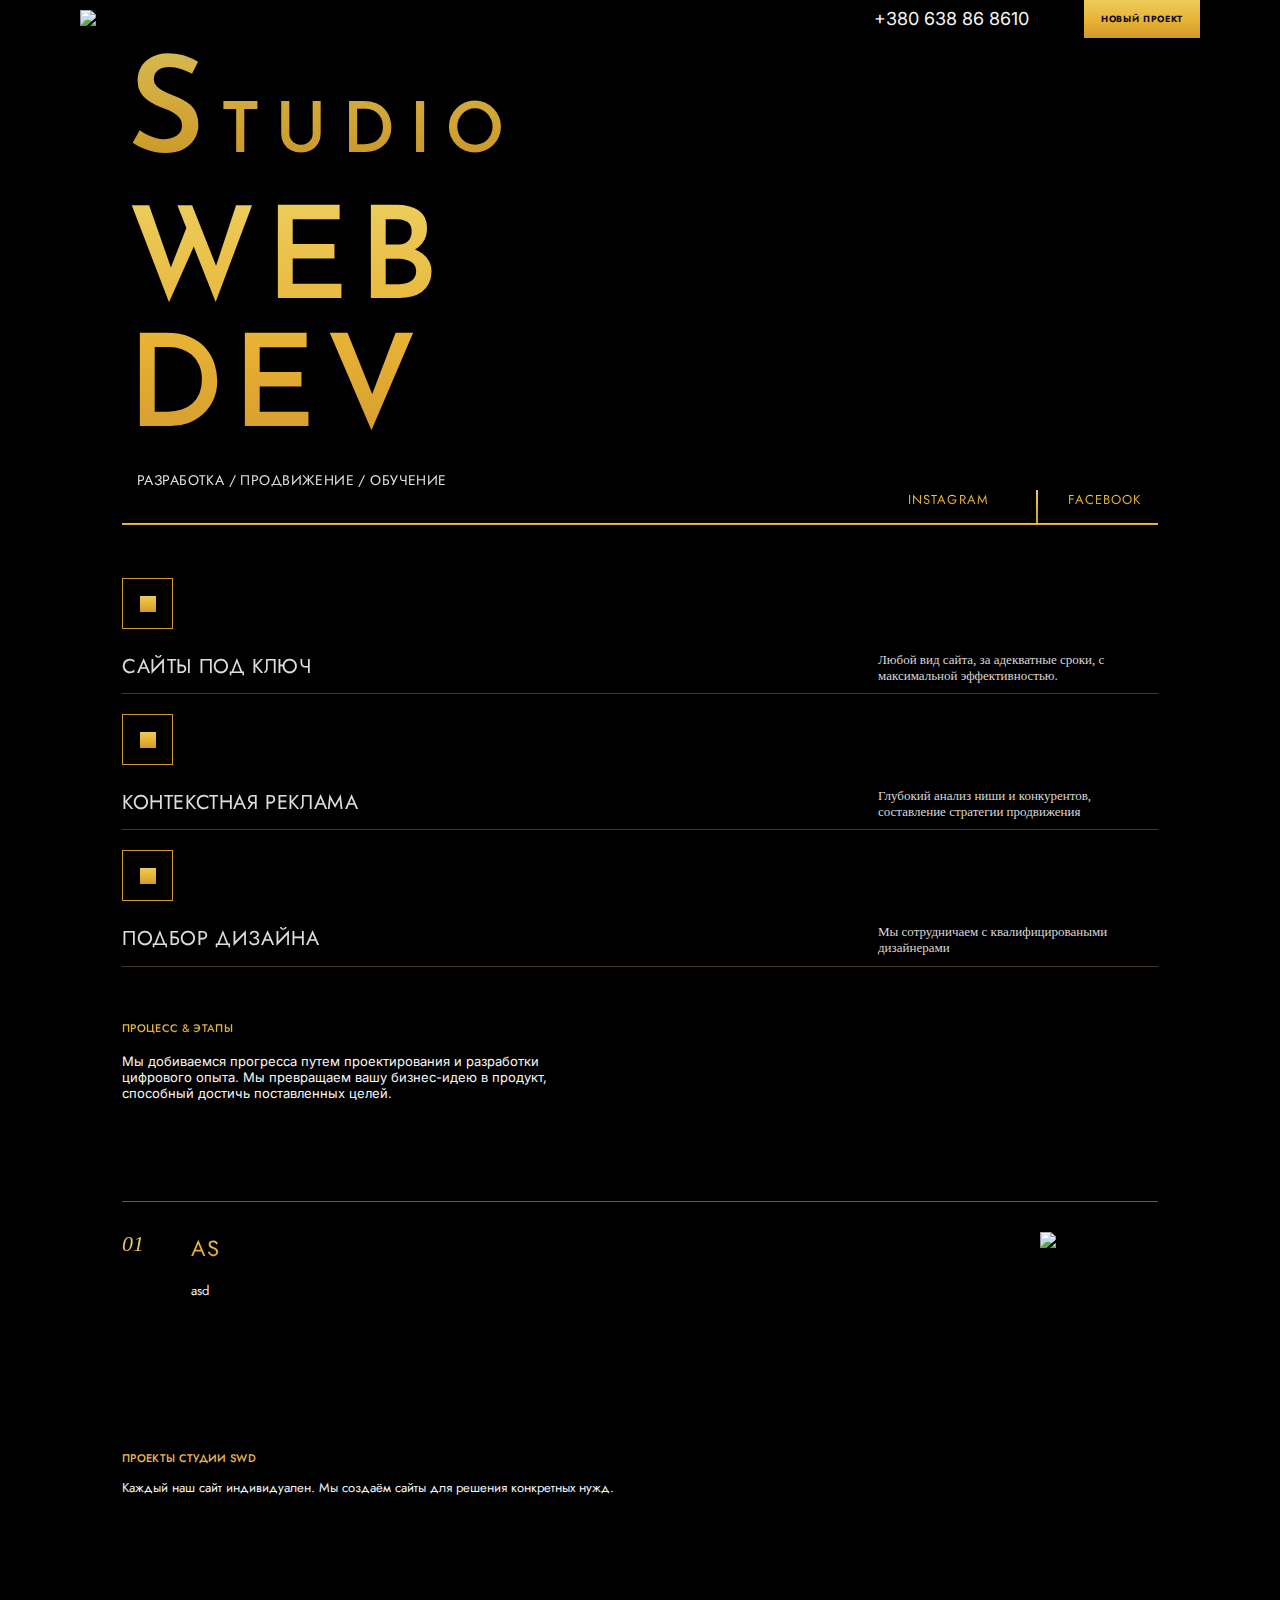
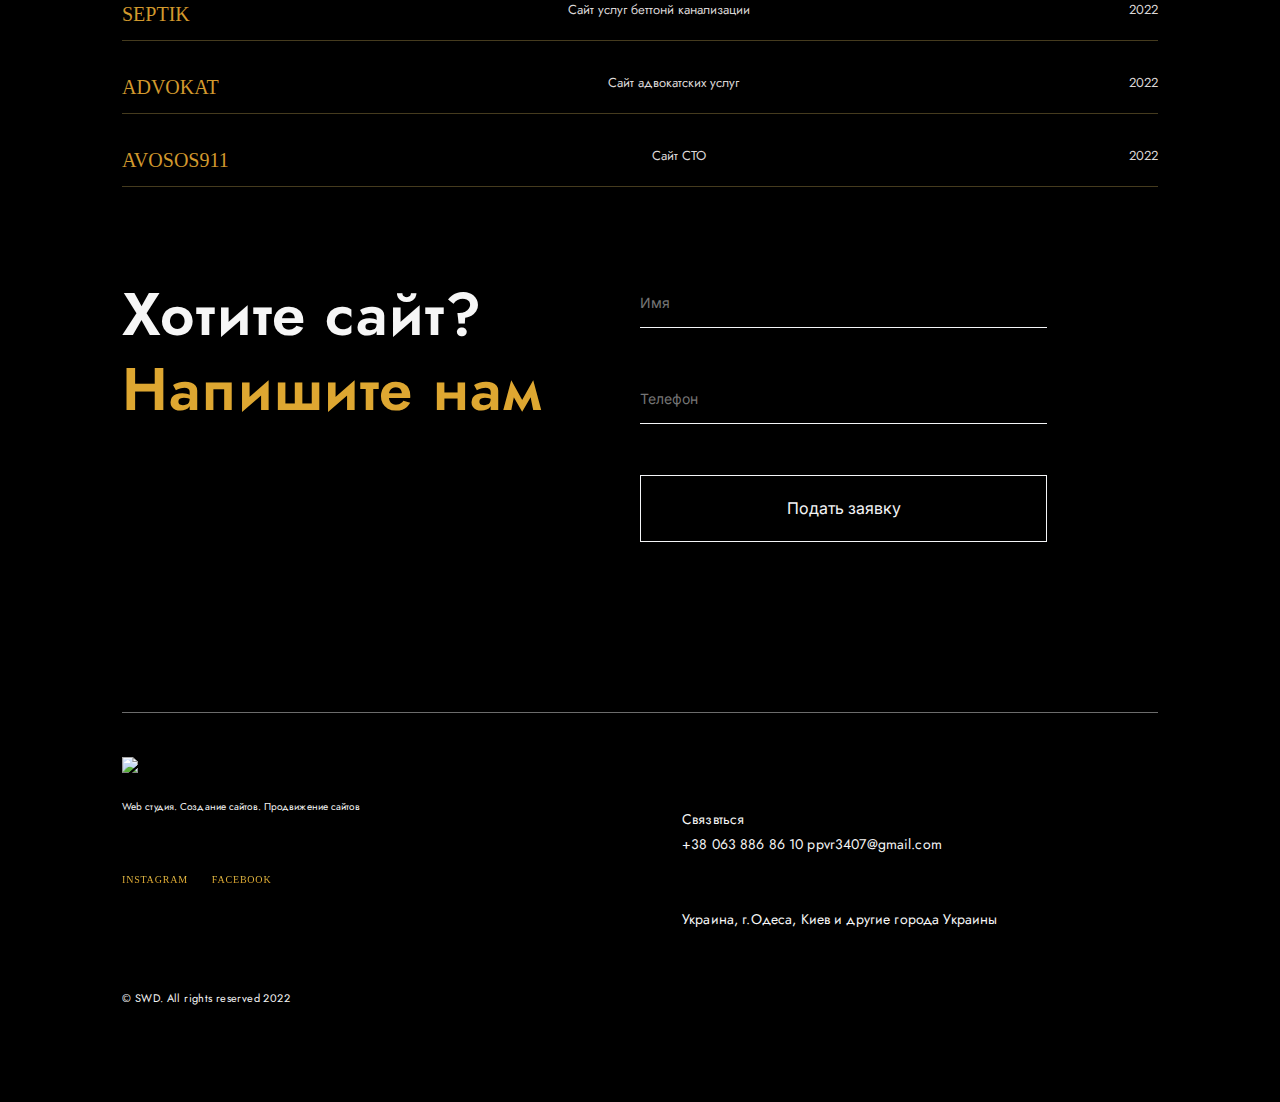
==== index.html @ de2f33b8 "+" ====
<!DOCTYPE html>
<html lang="ru">
  <head>
    <meta charset="UTF-8" />
    <meta http-equiv="X-UA-Compatible" content="IE=edge" />
    <link rel="preconnect" href="https://fonts.googleapis.com" />
    <link rel="preconnect" href="https://fonts.gstatic.com" crossorigin />
    <link
      href="https://fonts.googleapis.com/css2?family=Inter:wght@400;700;900&family=Josefin+Sans:ital,wght@0,100;0,200;0,300;0,400;0,500;0,600;0,700;1,100;1,200;1,300;1,400;1,500;1,600;1,700&family=Jost:ital,wght@0,400;0,500;0,700;0,800;0,900;1,400;1,500;1,800;1,900&display=swap"
      rel="stylesheet"
    />
    <link rel="preconnect" href="https://fonts.googleapis.com" />
    <link rel="preconnect" href="https://fonts.gstatic.com" crossorigin />
    <link rel="preconnect" href="https://fonts.googleapis.com" />
    <link rel="preconnect" href="https://fonts.gstatic.com" crossorigin />

    <link rel="stylesheet" href="./style/style.css" />
    <meta name="viewport" content="width=device-width, initial-scale=1.0" />

    <title>Сайт под ключ.Разработка сайта.Продвижение сайта от WEB-DEV</title>
  </head>
  <body>
    <div class="container">
      <header>
        <img src="./img/icons/SWD-white_300ppi 1.png" alt="logo" />
        <div class="links">
          <a class="link" href="tel:+380638868610">+380 638 86 8610</a>
          <a class="new_link" href="#prog">НОВЫЙ ПРОЕКТ</a>
        </div>
      </header>
      <div class="flex">
        <div class="left">
          <div class="studio">S<span>TUDIO</span></div>
          <div class="dev">
            WEB
            <br />
            DEV
          </div>
        </div>
        <div id="right" class="right">
          <img src="./img/Group 38.png" alt="" />
        </div>
      </div>
      <div class="content">
        <h2>Разработка / Продвижение / обучение</h2>
        <div class="links_social">
          <a href="">Instagram</a>
          <span></span>
          <a href="">Facebook</a>
        </div>
        <div class="line"></div>
        <!-- ---------------------------------------------- -->
        <main class="services">
          <div class="services_item">
            <div class="services_square"><span></span></div>
            <div class="services_h1">
              <h2>Сайты под ключ</h2>
              <p>
                Любой вид сайта, за адекватные сроки, с максимальной
                эффективностью.
              </p>
            </div>
            <div class="services_line"></div>
          </div>
          <div class="services_item mt-20">
            <div class="services_square"><span></span></div>
            <div class="services_h1">
              <h2>Контекстная реклама</h2>
              <p>
                Глубокий анализ ниши и конкурентов, составление стратегии
                продвижения
              </p>
            </div>
            <div class="services_line"></div>
          </div>
          <div class="services_item mt-20">
            <div class="services_square"><span></span></div>
            <div class="services_h1">
              <h2>Подбор дизайна</h2>
              <p>Мы сотрудничаем с квалифицироваными дизайнерами</p>
            </div>
            <div class="services_line"></div>
          </div>
        </main>
        <!-- ---------------------------------------------- -->
        <section class="processes">
          <p>Процесс & Этапы</p>
          <span
            >Мы добиваемся прогресса путем проектирования и разработки цифрового
            опыта. Мы превращаем вашу бизнес-идею в продукт, способный достичь
            поставленных целей.</span
          >
          <div class="item">
            <div class="line"></div>
            <div class="item_container">
              <div class="number">01</div>
              <div class="text">
                <p>as</p>
                <span>asd</span>
              </div>
              <img
                width="101.41"
                height="103.67"
                src="./img/Vector 9.svg"
                alt="arrow"
              />
            </div>
          </div>
        </section>
        <!-- ---------------------------------------------- -->
        <section class="projects">
          <h3>ПРОЕКТЫ СТУДИИ SWD</h3>
          <p>
            Каждый наш сайт индивидуален. Мы создаём сайты для решения
            конкретных нужд.
          </p>
          <div class="item">
            <div class="item_container">
              <p class="h-1">Septik</p>
              <p>Сайт услуг беттонй канализации</p>
              <p>2022</p>
            </div>
            <div class="item_line"></div>
          </div>
          <div class="item mt-20">
            <div class="item_container">
              <p class="h-1">Advokat</p>
              <p>Сайт адвокатских услуг</p>
              <p>2022</p>
            </div>
            <div class="item_line"></div>
          </div>
          <div class="item mt-20">
            <div class="item_container">
              <p class="h-1">Avosos911</p>
              <p>Сайт СТО</p>
              <p>2022</p>
            </div>
            <div id="prog" class="item_line"></div>
          </div>
        </section>

        <!-- ---------------------------------------------- -->
        <section class="send">
          <div class="right">
            <div class="name">
              Хотите сайт?
              <br />
              <span>Напишите нам</span>
            </div>
          </div>
          <div class="left">
            <input id="name" placeholder="Имя" type="text" />
            <input id="phone" class="mt-45" placeholder="Телефон" type="text" />
            <button id="button">Подать заявку</button>
          </div>
        </section>
        <div class="line-s"></div>
        <!-- ---------------------------------------------- -->
        <footer>
          <div class="container">
            <div class="left">
              <img
                width="104"
                height="104"
                src="./img/SWD-white_300ppi 2.png"
                alt="web_dev"
              />
              <p>Web студия. Создание сайтов. Продвижение сайтов</p>
              <div class="butoons">
                <a href="">Instagram</a>
                <a href="">Facebook</a>
              </div>
              <div class="reserved">© SWD. All rights reserved 2022</div>
            </div>
            <div class="right">
              <p>Связвться</p>
              <a href="tel:+380638868610">+38 063 886 86 10</a>
              <a href="mailto:ppvr3407@gmail.com">ppvr3407@gmail.com</a>
              <p>Украина, г.Одеса, Киев и другие города Украины</p>
            </div>
          </div>
        </footer>
      </div>
    </div>
  </body>
  <script src="./javascript/main.js"></script>
  <script
    type="text/javascript"
    src="https://cdn.jsdelivr.net/npm/@emailjs/browser@3/dist/email.min.js"
  ></script>
</html>
<!-- Josefin Sans -->
<!-- Jost -->
<!-- Proxima Nova -->
<!-- Inter -->
---- style/style.css ----
* {
  margin: 0;
  padding: 0;
  text-decoration: none;
  list-style-type: none;
}

.mt-20 {
  margin-top: 20px;
}

.container {
  width: 1120px;
  margin: 0 auto;
}

body {
  overflow-x: hidden;
  background-color: black;
}
body header {
  background-color: black;
  width: 100%;
  display: flex;
  align-items: center;
  justify-content: space-between;
}
body header .links {
  display: flex;
  align-items: center;
}
body header .links .link {
  display: block;
  margin-right: 55px;
  cursor: pointer;
  font-family: "Inter";
  font-style: normal;
  font-weight: 400;
  font-size: 18px;
  line-height: 22px;
  color: #f6f6f6;
}
body header .links .new_link {
  display: block;
  cursor: pointer;
  width: 116px;
  height: 38px;
  background: linear-gradient(180deg, #eccc5a 0.98%, #e7b234 54.86%, #d2992d 100%);
  display: flex;
  justify-content: center;
  align-items: center;
  font-family: "Jost";
  font-style: normal;
  font-weight: 700;
  font-size: 9px;
  line-height: 123.29%;
  text-align: center;
  letter-spacing: 0.07em;
  text-transform: uppercase;
  color: #0d0d0d;
}
body .flex {
  display: flex;
  justify-content: space-between;
}
body .flex .studio {
  margin-left: 47px;
  margin-top: 13px;
  font-family: "Josefin Sans";
  font-style: normal;
  font-weight: 600;
  font-size: 135px;
  line-height: 135px;
  letter-spacing: 0.105em;
  text-transform: uppercase;
  background: linear-gradient(180deg, #eccc5a 0.98%, #e7b234 54.86%, #d2992d 100%);
  -webkit-background-clip: text;
  -webkit-text-fill-color: transparent;
  background-clip: text;
  text-fill-color: transparent;
  opacity: 0.9;
}
body .flex .studio span {
  font-size: 70px;
}
body .flex .dev {
  margin-left: 47px;
  font-family: "Josefin Sans";
  font-style: normal;
  font-weight: 600;
  font-size: 128px;
  line-height: 128px;
  letter-spacing: 0.065em;
  text-transform: uppercase;
  background: linear-gradient(180deg, #eccc5a 0.98%, #e7b234 54.86%, #d2992d 100%);
  -webkit-background-clip: text;
  -webkit-text-fill-color: transparent;
  background-clip: text;
  text-fill-color: transparent;
}
body .content {
  width: 1036px;
  margin: 0 auto;
}
body .content h2 {
  margin-top: 12px;
  margin-left: 15px;
  font-family: "Jost";
  font-style: normal;
  font-weight: 400;
  font-size: 14px;
  line-height: 20px;
  letter-spacing: 0.03em;
  text-transform: uppercase;
  color: #f6f6f6;
  opacity: 0.9;
}
body .content .links_social {
  width: 100%;
  display: flex;
  justify-content: end;
}
body .content .links_social a {
  display: block;
  margin-bottom: 14px;
  cursor: pointer;
  font-family: "Jost";
  font-style: normal;
  font-weight: 400;
  font-size: 13px;
  line-height: 19px;
  letter-spacing: 0.08em;
  text-transform: uppercase;
  background: linear-gradient(180deg, #eccc5a 0.98%, #e7b234 54.86%, #d2992d 100%);
  -webkit-background-clip: text;
  -webkit-text-fill-color: transparent;
  background-clip: text;
}
body .content .links_social a::after {
  display: inline-block;
  margin-left: 7px;
  content: " ";
  width: 10px;
  height: 10px;
  background-image: url("../img/icons/Vector 4.svg");
}
body .content .links_social span {
  margin-right: 30px;
  margin-left: 30px;
  width: 2px;
  background: linear-gradient(180deg, #eccc5a 0.98%, #e7b234 54.86%, #d2992d 100%);
}
body .content .line {
  width: 100%;
  height: 2px;
  background: linear-gradient(180deg, #eccc5a 0.98%, #e7b234 54.86%, #d2992d 100%);
}
body .content .services {
  margin-top: 53px;
}
body .content .services_item {
  display: flex;
  flex-direction: column;
}
body .content .services_item .services_square {
  display: flex;
  justify-content: center;
  align-items: center;
  width: 49px;
  height: 49px;
  border: 1px solid #d2992d;
}
body .content .services_item .services_square span {
  width: 16px;
  height: 16px;
  background: linear-gradient(180deg, #eccc5a 0.98%, #e7b234 54.86%, #d2992d 100%);
}
body .content .services_item .services_h1 {
  margin-top: 23px;
  display: flex;
  justify-content: space-between;
}
body .content .services_item .services_h1 h2 {
  font-family: "Jost";
  font-style: normal;
  font-weight: 400;
  font-size: 20px;
  line-height: 29px;
  letter-spacing: 0.03em;
  text-transform: uppercase;
  color: #f6f6f6;
  margin: 0;
  padding: 0;
}
body .content .services_item .services_h1 p {
  width: 280px;
  font-family: "Plain";
  font-style: normal;
  font-weight: 400;
  font-size: 13px;
  line-height: 120%;
  color: #dbd7d7;
}
body .content .services_item .services_line {
  margin-top: 10px;
  width: 100%;
  height: 1px;
  background-color: #453b1e;
}
body .content .projects {
  margin-top: 50px;
}
body .content .projects h3 {
  margin: 0;
  padding: 0;
  font-family: "Jost";
  font-style: normal;
  font-weight: 500;
  font-size: 11px;
  line-height: 16px;
  letter-spacing: 0.03em;
  color: #ebb756;
}
body .content .projects p {
  margin-top: 14px;
  margin-bottom: 93px;
  font-family: "Jost";
  font-style: normal;
  font-weight: 400;
  font-size: 13px;
  line-height: 120%;
  color: #f6f6f6;
}
body .content .projects .item_container {
  height: 35px;
  margin-bottom: 17px;
  display: flex;
  justify-content: space-between;
}
body .content .projects .item_container .h-1 {
  display: block;
  font-family: "Proxima Nova";
  font-style: normal;
  font-weight: 400;
  font-size: 20px;
  text-transform: uppercase;
  color: #d2992d;
}
body .content .projects .item_container p {
  font-family: "Jost";
  font-style: normal;
  font-weight: 400;
  font-size: 13px;
  color: #dbd7d7;
}
body .content .projects .item_line {
  width: 100%;
  height: 1px;
  background-color: #453b1e;
}
body .content .processes {
  margin-top: 53px;
}
body .content .processes p {
  font-family: "Jost";
  font-style: normal;
  font-weight: 500;
  font-size: 11px;
  line-height: 16px;
  letter-spacing: 0.03em;
  text-transform: uppercase;
  background: linear-gradient(180deg, #eccc5a 0.98%, #e7b234 54.86%, #d2992d 100%);
  -webkit-background-clip: text;
  -webkit-text-fill-color: transparent;
  background-clip: text;
}
body .content .processes span {
  margin-top: 17px;
  margin-bottom: 100px;
  font-family: "Inter";
  font-style: normal;
  font-weight: 400;
  font-size: 13px;
  line-height: 16px;
  color: #f6f6f6;
  width: 464px;
  display: block;
}
body .content .processes .item .line {
  width: 100%;
  height: 1px;
  background-color: #524825;
  opacity: 0.5;
}
body .content .processes .item_container {
  margin-top: 30px;
  display: flex;
}
body .content .processes .item_container .number {
  width: 51px;
  font-family: "jsMath-cmti10";
  font-style: italic;
  font-weight: 500;
  font-size: 22px;
  line-height: 24px;
  background: linear-gradient(180deg, #eccc5a 0.98%, #e7b234 54.86%, #d2992d 100%);
  -webkit-background-clip: text;
  -webkit-text-fill-color: transparent;
  background-clip: text;
  text-fill-color: transparent;
}
body .content .processes .item_container .text {
  margin-left: 18px;
  display: flex;
  width: 556px;
  flex-direction: column;
}
body .content .processes .item_container .text p {
  font-family: "Jost";
  font-style: normal;
  font-weight: 400;
  font-size: 22px;
  line-height: 32px;
  color: #f6f6f6;
  display: block;
}
body .content .processes .item_container .text span {
  display: block;
  font-family: "Jost";
  font-style: normal;
  font-weight: 400;
  font-size: 13px;
  line-height: 19px;
  color: #f6f6f6;
}
body .content .processes .item_container img {
  margin-left: 293px;
}
body .content .send {
  margin-top: 90px;
  display: flex;
}
body .content .send .right {
  height: -webkit-fit-content;
  height: -moz-fit-content;
  height: fit-content;
  width: 50%;
}
body .content .send .right .name {
  font-family: "Jost";
  font-style: normal;
  font-weight: 600;
  font-size: 60px;
  line-height: 75px;
  letter-spacing: 0.02em;
  color: #f6f6f6;
}
body .content .send .right .name span {
  color: #dea731;
}
body .content .send .left {
  height: -webkit-fit-content;
  height: -moz-fit-content;
  height: fit-content;
  width: 50%;
}
body .content .send .left input {
  cursor: pointer;
  width: 407px;
  height: 50px;
  background-color: transparent;
  border: 0px solid transparent;
  border-bottom: 1px solid #f4f5f7;
  font-family: "Inter";
  font-style: normal;
  font-weight: 400;
  font-size: 14px;
  line-height: 17px;
  color: #f6f6f6;
}
body .content .send .left button {
  cursor: pointer;
  margin-top: 51px;
  width: 407px;
  height: 67px;
  background-color: transparent;
  font-family: "Inter";
  font-style: normal;
  font-weight: 400;
  font-size: 16px;
  line-height: 140%;
  text-align: center;
  color: #f4f5f7;
  border: 0.854167px solid #f4f5f7;
}
body .content .send .left .mt-45 {
  margin-top: 45px;
}
body .content .line-s {
  margin-top: 170px;
  height: 1px;
  width: 100%;
  background-color: #6c6c6c;
}
body .content footer .container {
  display: flex;
}
body .content footer .container .left {
  width: 50%;
}
body .content footer .container .left img {
  margin-top: 44px;
}
body .content footer .container .left p {
  font-family: "Jost";
  font-style: normal;
  font-weight: 400;
  font-size: 10px;
  line-height: 141.3%;
  letter-spacing: 0.01em;
  color: #f6f6f6;
  margin-top: 25px;
}
body .content footer .container .left .butoons {
  margin-top: 55px;
}
body .content footer .container .left .butoons a {
  margin-right: 20px;
  font-family: "Proxima Nova";
  font-style: normal;
  font-weight: 400;
  font-size: 10px;
  line-height: 12px;
  letter-spacing: 0.08em;
  text-transform: uppercase;
  background: linear-gradient(180deg, #eccc5a 0.98%, #e7b234 54.86%, #d2992d 100%);
  -webkit-background-clip: text;
  -webkit-text-fill-color: transparent;
  background-clip: text;
}
body .content footer .container .left .reserved {
  margin-top: 103px;
  margin-bottom: 94px;
  font-family: "Jost";
  font-style: normal;
  font-weight: 400;
  font-size: 11px;
  line-height: 163%;
  letter-spacing: 0.035em;
  color: #f6f6f6;
}
body .content footer .container .right {
  width: 50%;
  padding-top: 96px;
}
body .content footer .container .right p {
  font-family: "Jost";
  font-style: normal;
  font-weight: 400;
  font-size: 14px;
  line-height: 20px;
  letter-spacing: 0.01em;
  color: #f6f6f6;
}
body .content footer .container .right a {
  display: inline-block;
  margin-top: 4px;
  margin-bottom: 53px;
  font-family: "Jost";
  font-style: normal;
  font-weight: 400;
  font-size: 14px;
  line-height: 23px;
  letter-spacing: 0.01em;
  color: #f6f6f6;
}

@media (max-width: 1120px) {
  .container {
    width: 920px;
  }
  .container .link {
    display: none !important;
    margin-right: 0px !important;
    font-size: 12px;
    padding-left: 10px;
  }
  .container .flex {
    flex-direction: column;
  }
  .container .flex .left {
    width: 100%;
  }
  .container .flex .left .studio {
    margin-left: 0;
    font-size: 70px;
  }
  .container .flex .left .studio span {
    font-size: 36px;
  }
  .container .flex .left .dev {
    font-size: 70px;
    margin: 0;
    line-height: 70px;
  }
  .container .content {
    width: 920px;
  }
  .container .content h2 {
    margin-top: 40px;
    margin-bottom: 40px;
    text-align: center;
  }
  .container .content .processes p {
    text-align: center;
  }
  .container .content .processes span {
    width: 100%;
  }
  .container .content .processes .item {
    align-items: center;
  }
  .container .content .processes .item .item_container {
    flex-wrap: wrap;
  }
  .container .content .processes .item .item_container .number {
    margin: 0 auto;
  }
  .container .content .processes .item .item_container .text {
    margin-left: 0;
    margin-top: 10px;
  }
  .container .content .processes .item .item_container .text p {
    margin: 0 auto;
  }
  .container .content .processes .item .item_container img {
    margin: 0;
    margin: 0 auto;
  }
  .container .content .projects h3 {
    text-align: center;
  }
  .container .content .send {
    flex-direction: column;
  }
  .container .content .send .right {
    width: 100%;
  }
  .container .content .send .left {
    width: 100%;
  }
  .container .content .send .left input {
    margin: 0 auto;
    width: 80%;
  }
  .container .content .send .left button {
    width: 80%;
  }
  .container .content .line-s {
    margin-top: 40px;
  }
  .container .content footer .container .left .butoons {
    margin-top: 10px;
  }
  .container .content footer .container .left .reserved {
    margin-top: 20px;
  }
  .container .content footer .container .right a {
    margin: 0;
  }
  .container .content footer .container .right p {
    margin-top: 41px;
  }
}
@media (max-width: 920px) {
  .container {
    width: 780px;
  }
  .container .link {
    display: none !important;
    margin-right: 0px !important;
    font-size: 12px;
    padding-left: 10px;
  }
  .container .flex {
    flex-direction: column;
  }
  .container .flex .left {
    width: 100%;
  }
  .container .flex .left .studio {
    margin-left: 0;
    font-size: 70px;
  }
  .container .flex .left .studio span {
    font-size: 36px;
  }
  .container .flex .left .dev {
    font-size: 70px;
    margin: 0;
    line-height: 70px;
  }
  .container .content {
    width: 780px;
  }
  .container .content h2 {
    margin-top: 40px;
    margin-bottom: 40px;
    text-align: center;
  }
  .container .content .processes p {
    text-align: center;
  }
  .container .content .processes span {
    width: 100%;
  }
  .container .content .processes .item {
    align-items: center;
  }
  .container .content .processes .item .item_container {
    flex-wrap: wrap;
  }
  .container .content .processes .item .item_container .number {
    margin: 0 auto;
  }
  .container .content .processes .item .item_container .text {
    margin-left: 0;
    margin-top: 10px;
  }
  .container .content .processes .item .item_container .text p {
    margin: 0 auto;
  }
  .container .content .processes .item .item_container img {
    margin: 0;
    margin: 0 auto;
  }
  .container .content .projects h3 {
    text-align: center;
  }
  .container .content .send {
    flex-direction: column;
  }
  .container .content .send .right {
    width: 100%;
  }
  .container .content .send .left {
    width: 100%;
  }
  .container .content .send .left input {
    margin: 0 auto;
    width: 80%;
  }
  .container .content .send .left button {
    width: 80%;
  }
  .container .content .line-s {
    margin-top: 40px;
  }
  .container .content footer .container .left .butoons {
    margin-top: 10px;
  }
  .container .content footer .container .left .reserved {
    margin-top: 20px;
  }
  .container .content footer .container .right a {
    margin: 0;
  }
  .container .content footer .container .right p {
    margin-top: 41px;
  }
}
@media (max-width: 780px) {
  .container {
    width: 576px;
  }
  .container .link {
    display: none !important;
    margin-right: 0px !important;
    font-size: 12px;
    padding-left: 10px;
  }
  .container .flex {
    flex-direction: column;
  }
  .container .flex .left {
    width: 100%;
  }
  .container .flex .left .studio {
    margin-left: 0;
    font-size: 70px;
  }
  .container .flex .left .studio span {
    font-size: 36px;
  }
  .container .flex .left .dev {
    font-size: 70px;
    margin: 0;
    line-height: 70px;
  }
  .container .content {
    width: 576px;
  }
  .container .content h2 {
    margin-top: 40px;
    margin-bottom: 40px;
    text-align: center;
  }
  .container .content .processes p {
    text-align: center;
  }
  .container .content .processes span {
    width: 100%;
  }
  .container .content .processes .item {
    align-items: center;
  }
  .container .content .processes .item .item_container {
    flex-wrap: wrap;
  }
  .container .content .processes .item .item_container .number {
    margin: 0 auto;
  }
  .container .content .processes .item .item_container .text {
    margin-left: 0;
    margin-top: 10px;
  }
  .container .content .processes .item .item_container .text p {
    margin: 0 auto;
  }
  .container .content .processes .item .item_container img {
    margin: 0;
    margin: 0 auto;
  }
  .container .content .projects h3 {
    text-align: center;
  }
  .container .content .send {
    flex-direction: column;
  }
  .container .content .send .right {
    width: 100%;
  }
  .container .content .send .left {
    width: 100%;
  }
  .container .content .send .left input {
    margin: 0 auto;
    width: 80%;
  }
  .container .content .send .left button {
    width: 80%;
  }
  .container .content .line-s {
    margin-top: 40px;
  }
  .container .content footer .container .left .butoons {
    margin-top: 10px;
  }
  .container .content footer .container .left .reserved {
    margin-top: 20px;
  }
  .container .content footer .container .right a {
    margin: 0;
  }
  .container .content footer .container .right p {
    margin-top: 41px;
  }
}
@media (max-width: 576px) {
  .container {
    width: 320px;
  }
  .container .link {
    display: none !important;
    margin-right: 0px !important;
    font-size: 12px;
    padding-left: 10px;
  }
  .container .flex {
    flex-direction: column;
  }
  .container .flex .left {
    width: 100%;
  }
  .container .flex .left .studio {
    margin-left: 0;
    font-size: 70px;
  }
  .container .flex .left .studio span {
    font-size: 36px;
  }
  .container .flex .left .dev {
    font-size: 70px;
    margin: 0;
    line-height: 70px;
  }
  .container .content {
    width: 320px;
  }
  .container .content h2 {
    margin-top: 40px;
    margin-bottom: 40px;
    text-align: center;
  }
  .container .content .processes p {
    text-align: center;
  }
  .container .content .processes span {
    width: 100%;
  }
  .container .content .processes .item {
    align-items: center;
  }
  .container .content .processes .item .item_container {
    flex-wrap: wrap;
  }
  .container .content .processes .item .item_container .number {
    margin: 0 auto;
  }
  .container .content .processes .item .item_container .text {
    margin-left: 0;
    margin-top: 10px;
  }
  .container .content .processes .item .item_container .text p {
    margin: 0 auto;
  }
  .container .content .processes .item .item_container img {
    margin: 0;
    margin: 0 auto;
  }
  .container .content .projects h3 {
    text-align: center;
  }
  .container .content .send {
    flex-direction: column;
  }
  .container .content .send .right {
    width: 100%;
  }
  .container .content .send .left {
    width: 100%;
  }
  .container .content .send .left input {
    margin: 0 auto;
    width: 80%;
  }
  .container .content .send .left button {
    width: 80%;
  }
  .container .content .line-s {
    margin-top: 40px;
  }
  .container .content footer .container .left .butoons {
    margin-top: 10px;
  }
  .container .content footer .container .left .reserved {
    margin-top: 20px;
  }
  .container .content footer .container .right a {
    margin: 0;
  }
  .container .content footer .container .right p {
    margin-top: 41px;
  }
}/*# sourceMappingURL=style.css.map */
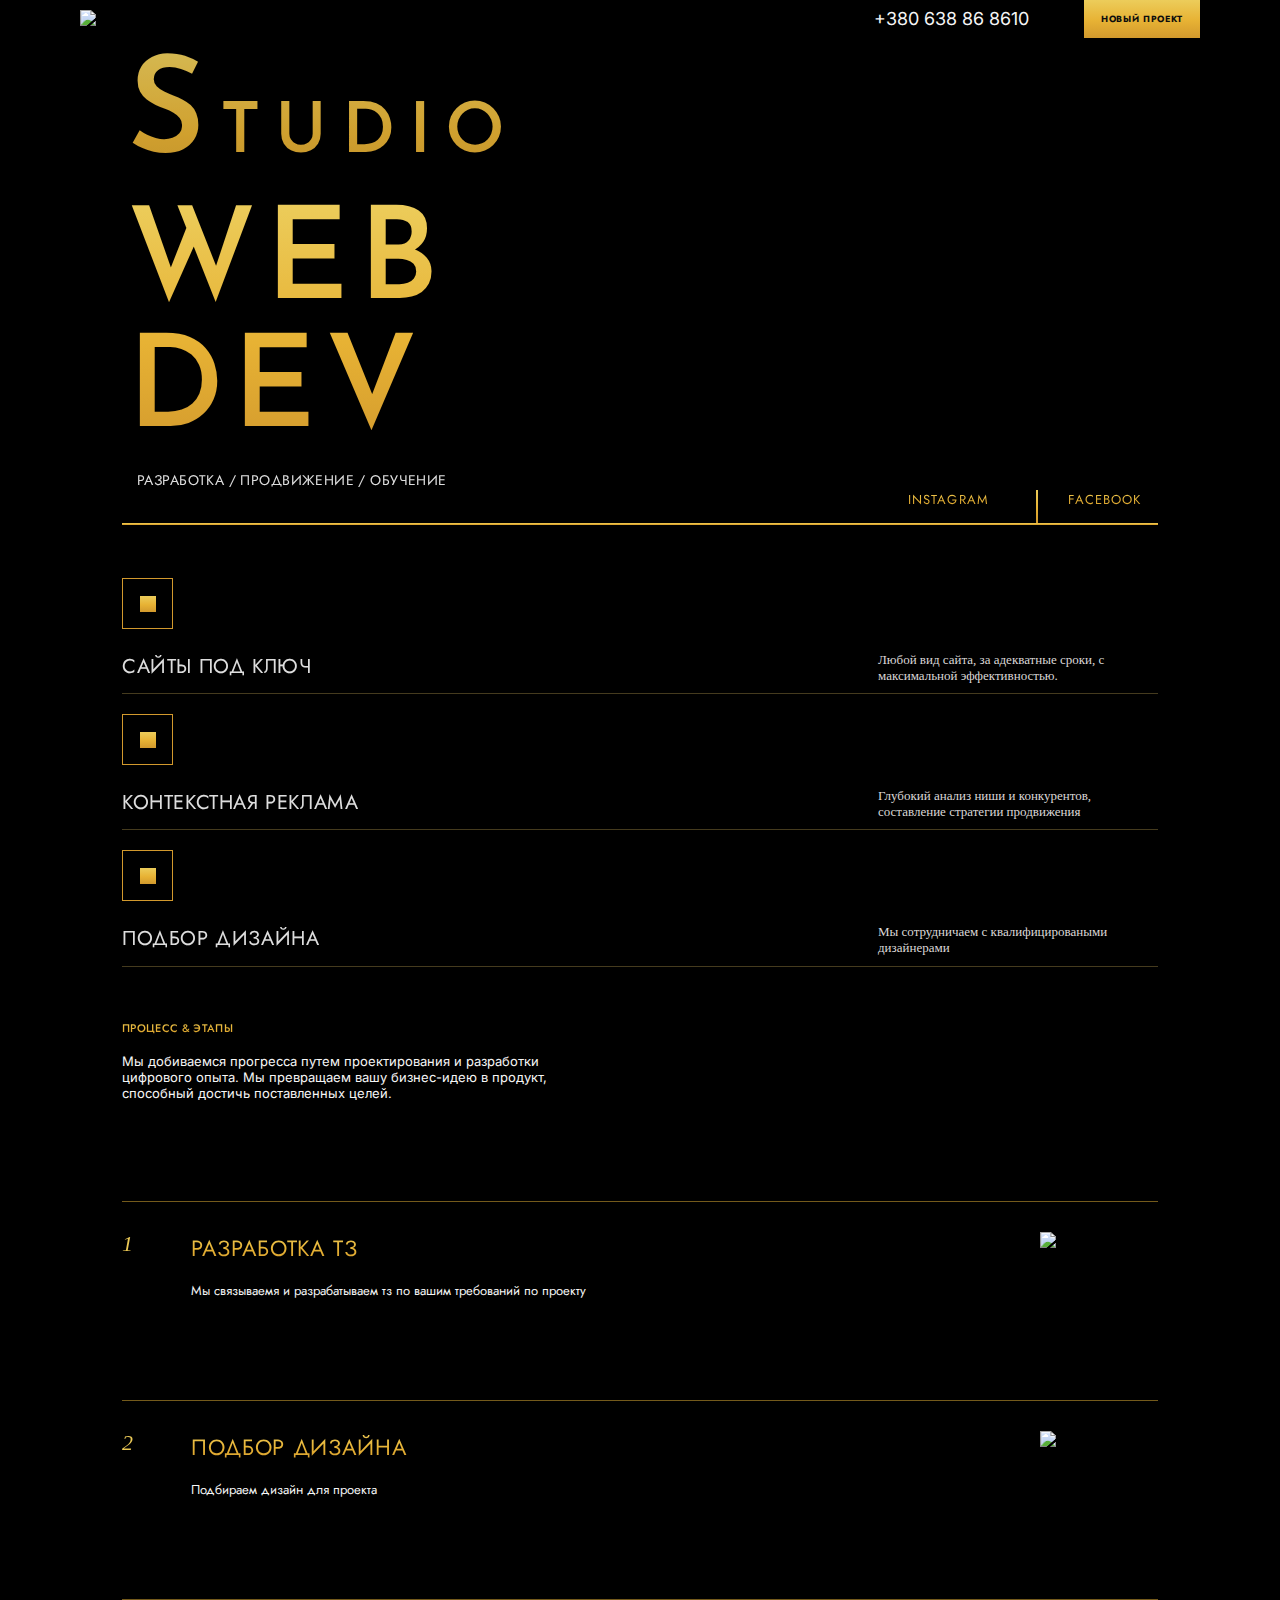
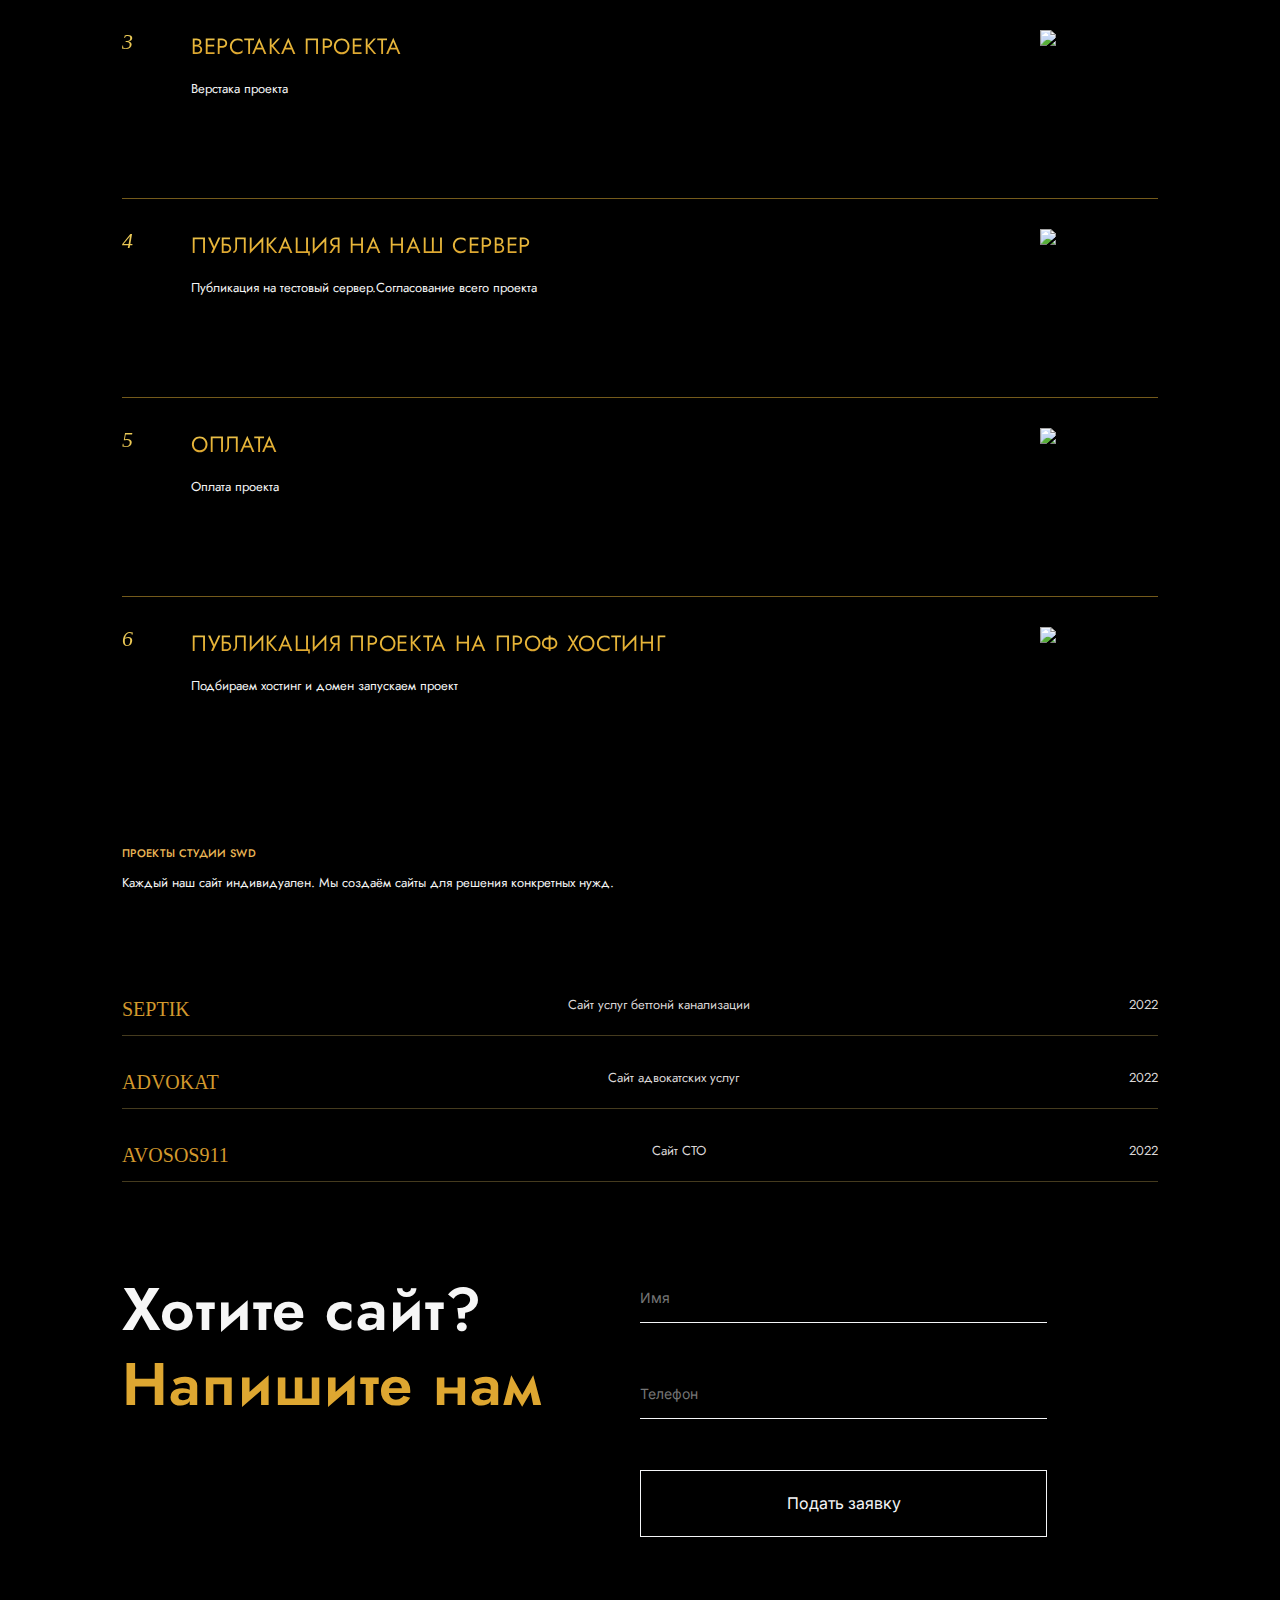
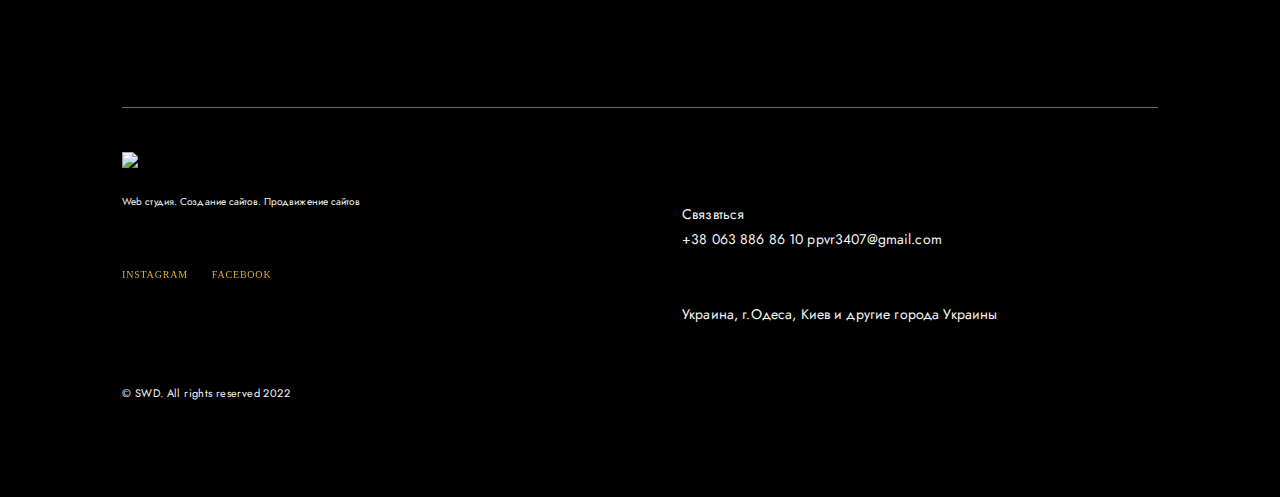
==== commit 923c63d1: "+" ====
--- a/index.html
+++ b/index.html
@@ -3,6 +3,25 @@
   <head>
     <meta charset="UTF-8" />
     <meta http-equiv="X-UA-Compatible" content="IE=edge" />
+    <meta
+      name="google-site-verification"
+      content="jYnI1DwXs_tVVP8_ZeGcSmDHgf35Mw7j5yjrFyKLpV0"
+    />
+
+    <meta
+      name="description"
+      content="Разработка сайта под ключ — это комплекс работ позволяющий раскрыть границы для вашего бизнеса. Создание web-сайта безусловно привлечет новых клиентов."
+    />
+    <meta
+      property="og:title"
+      content="Разработка сайта под ключ от веб-студии Web-Dev"
+    />
+    <meta property="og:site_name" content="Web-Dev" />
+    <meta
+      property="og:description"
+      content="Разработка сайта под ключ — это комплекс работ позволяющий раскрыть границы для вашего бизнеса. Создание web-сайта безусловно привлечет новых клиентов."
+    />
+
     <link rel="preconnect" href="https://fonts.googleapis.com" />
     <link rel="preconnect" href="https://fonts.gstatic.com" crossorigin />
     <link
@@ -17,7 +36,10 @@
     <link rel="stylesheet" href="./style/style.css" />
     <meta name="viewport" content="width=device-width, initial-scale=1.0" />
 
-    <title>Сайт под ключ.Разработка сайта.Продвижение сайта от WEB-DEV</title>
+    <title>
+      Создание Сайта Под Ключ Цена 2022 - Заказать Сайт Под Ключ Недорого в
+      Киеве и Украине также по всему Миру - web-dev.in.net
+    </title>
   </head>
   <body>
     <div class="container">
@@ -38,15 +60,15 @@
           </div>
         </div>
         <div id="right" class="right">
-          <img src="./img/Group 38.png" alt="" />
+          <img class="right_img" src="./img/Group 38.png" alt="photo" />
         </div>
       </div>
       <div class="content">
         <h2>Разработка / Продвижение / обучение</h2>
         <div class="links_social">
-          <a href="">Instagram</a>
+          <a href="https://www.instagram.com/pavel_040496/">Instagram</a>
           <span></span>
-          <a href="">Facebook</a>
+          <a href="https://www.facebook.com/pavel.ere.7">Facebook</a>
         </div>
         <div class="line"></div>
         <!-- ---------------------------------------------- -->
@@ -93,19 +115,111 @@
           <div class="item">
             <div class="line"></div>
             <div class="item_container">
-              <div class="number">01</div>
-              <div class="text">
-                <p>as</p>
-                <span>asd</span>
-              </div>
-              <img
-                width="101.41"
-                height="103.67"
-                src="./img/Vector 9.svg"
-                alt="arrow"
-              />
-            </div>
-          </div>
+              <div class="number">1</div>
+              <div class="text">
+                <p>Разработка ТЗ</p>
+                <span>Мы связываемя и разрабатываем тз по вашим требований по проекту</span>
+              </div>
+              <img
+                width="101.41"
+                height="103.67"
+                src="./img/Vector 9.svg"
+                alt="arrow"
+              />
+            </div>
+          </div>
+          <div class="item">
+            <div class="line"></div>
+            <div class="item_container">
+              <div class="number">2</div>
+              <div class="text">
+                <p>Подбор дизайна</p>
+                <span>Подбираем дизайн для проекта</span>
+              </div>
+              <img
+                width="101.41"
+                height="103.67"
+                src="./img/Vector 9.svg"
+                alt="arrow"
+              />
+            </div>
+          </div>
+
+          <div class="item">
+            <div class="line"></div>
+            <div class="item_container">
+              <div class="number">3</div>
+              <div class="text">
+                <p>Верстака проекта</p>
+                <span>Верстака проекта</span>
+              </div>
+              <img
+                width="101.41"
+                height="103.67"
+                src="./img/Vector 9.svg"
+                alt="arrow"
+              />
+            </div>
+          </div>
+
+          <div class="item">
+            <div class="line"></div>
+            <div class="item_container">
+              <div class="number">4</div>
+              <div class="text">
+                <p>Публикация на наш сервер</p>
+                <span>Публикация на тестовый сервер.Согласование всего проекта</span>
+              </div>
+              <img
+                width="101.41"
+                height="103.67"
+                src="./img/Vector 9.svg"
+                alt="arrow"
+              />
+            </div>
+          </div>
+
+
+          <div class="item">
+            <div class="line"></div>
+            <div class="item_container">
+              <div class="number">5</div>
+              <div class="text">
+                <p>Оплата</p>
+                <span>Оплата проекта</span>
+              </div>
+              <img
+                width="101.41"
+                height="103.67"
+                src="./img/Vector 9.svg"
+                alt="arrow"
+              />
+            </div>
+          </div>
+
+
+
+          <div class="item">
+            <div class="line"></div>
+            <div class="item_container">
+              <div class="number">6</div>
+              <div class="text">
+                <p>Публикация проекта на проф хостинг</p>
+                <span>Подбираем хостинг и домен запускаем проект</span>
+              </div>
+              <img
+                width="101.41"
+                height="103.67"
+                src="./img/Vector 9.svg"
+                alt="arrow"
+              />
+            </div>
+          </div>
+
+
+
+
+
         </section>
         <!-- ---------------------------------------------- -->
         <section class="projects">
@@ -168,8 +282,8 @@
               />
               <p>Web студия. Создание сайтов. Продвижение сайтов</p>
               <div class="butoons">
-                <a href="">Instagram</a>
-                <a href="">Facebook</a>
+                <a href="https://www.instagram.com/pavel_040496/">Instagram</a>
+                <a href="https://www.facebook.com/pavel.ere.7">Facebook</a>
               </div>
               <div class="reserved">© SWD. All rights reserved 2022</div>
             </div>
@@ -190,7 +304,4 @@
     src="https://cdn.jsdelivr.net/npm/@emailjs/browser@3/dist/email.min.js"
   ></script>
 </html>
-<!-- Josefin Sans -->
-<!-- Jost -->
-<!-- Proxima Nova -->
-<!-- Inter -->
+
